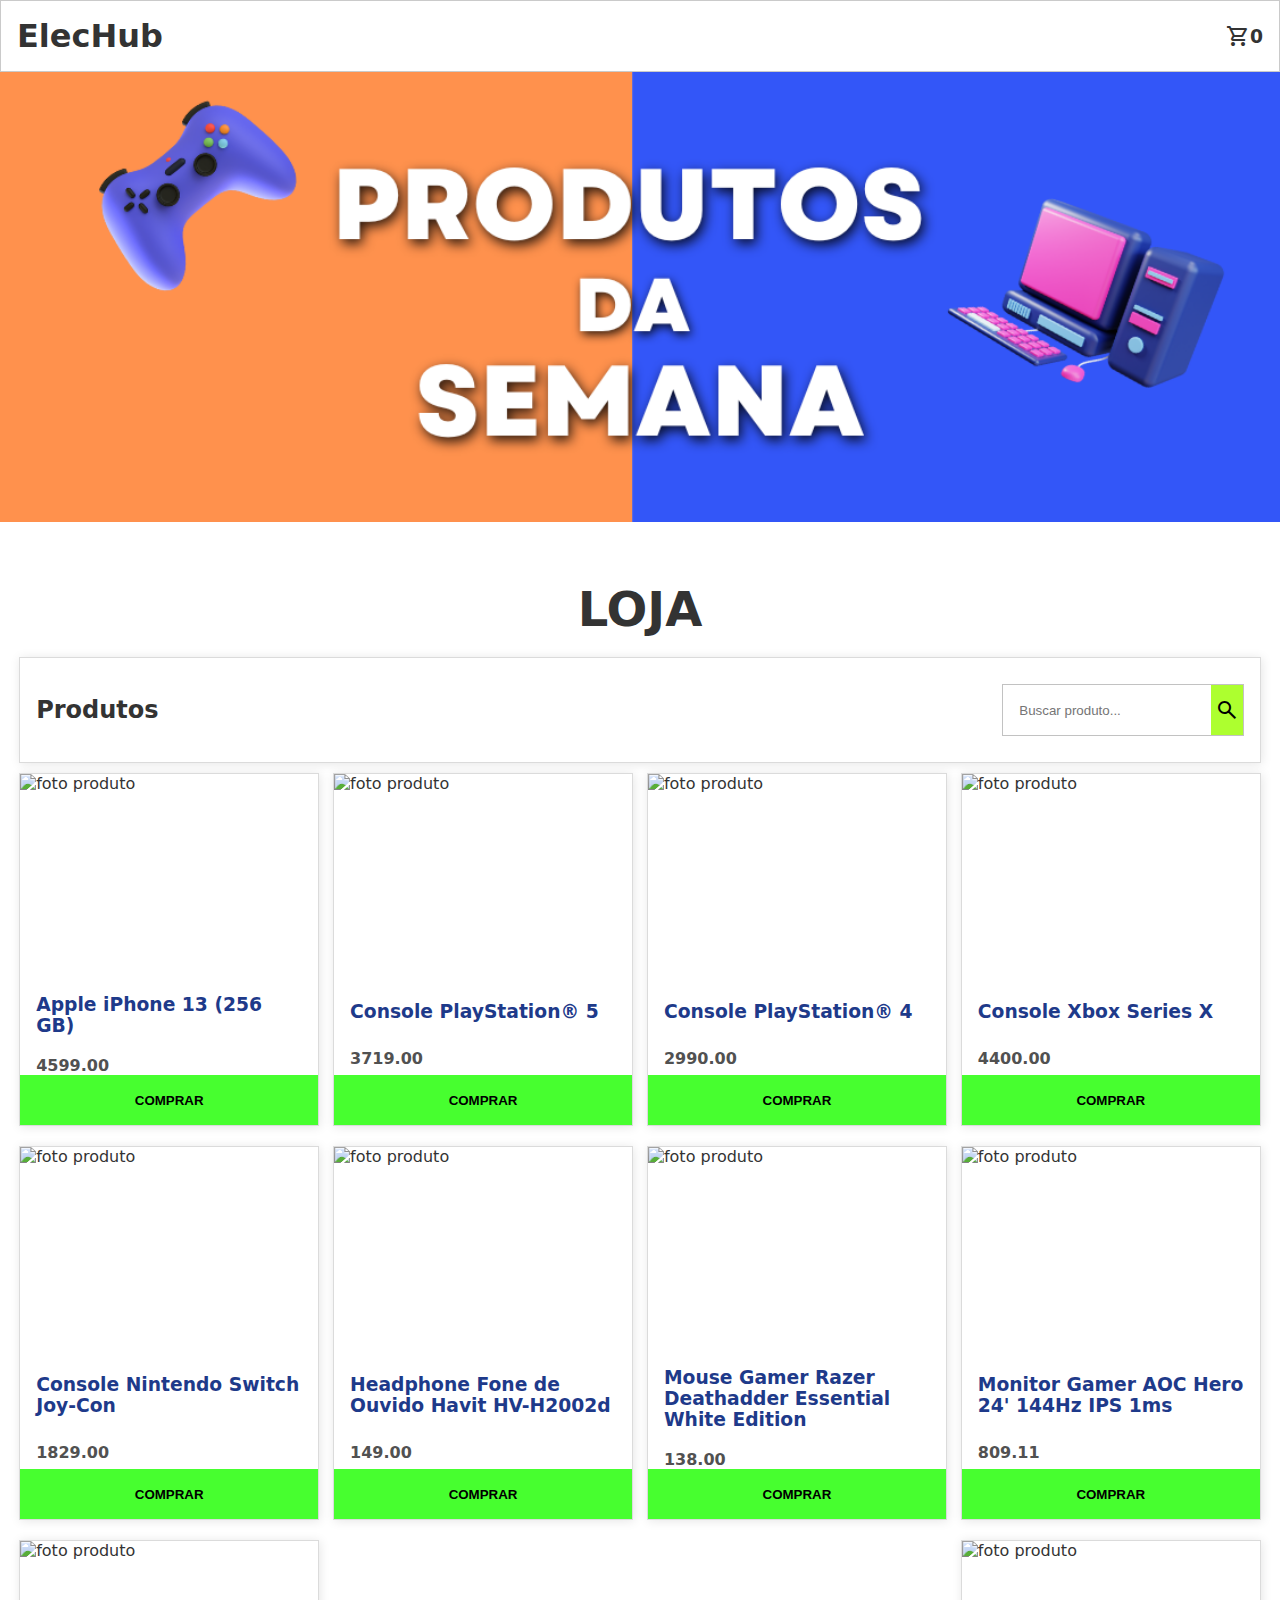
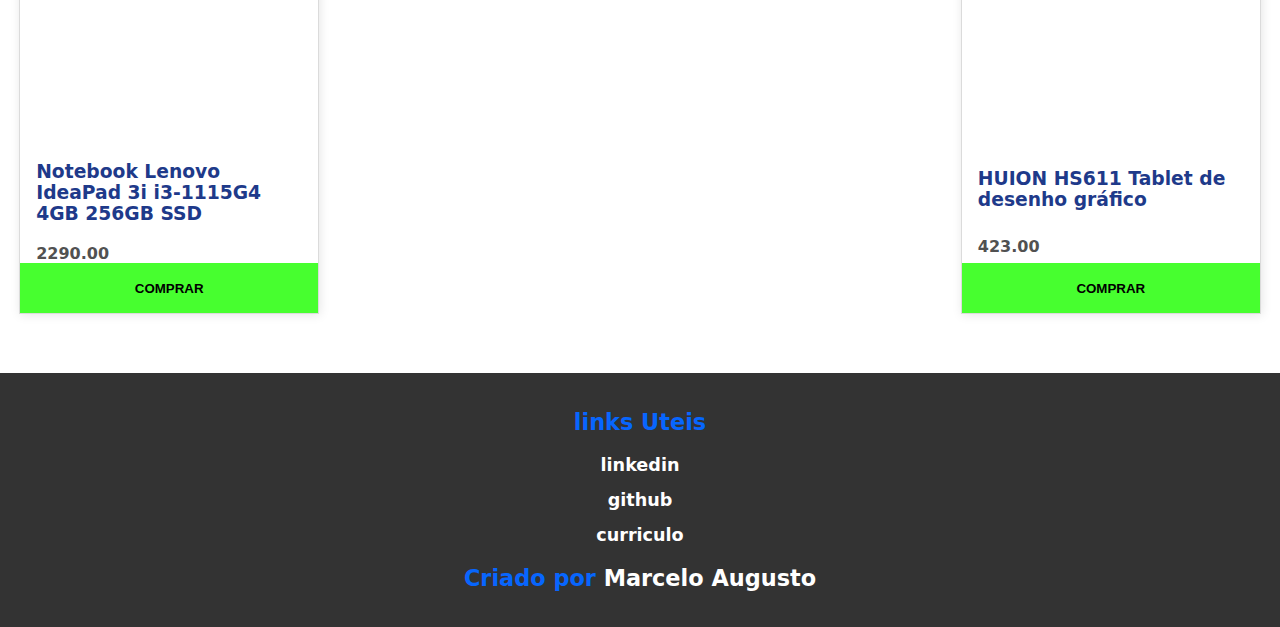
==== index.html @ 8ae95b2b "UPDATE 1.2.4" ====
<!DOCTYPE html>
<html lang="pt-br">
<head>
    <meta charset="UTF-8">
    <meta name="viewport" content="width=device-width, initial-scale=1.0">
    <link rel="stylesheet" href="css/style.css">
    <link rel="stylesheet" href="https://fonts.googleapis.com/css2?family=Material+Symbols+Outlined:opsz,wght,FILL,GRAD@20..48,100..700,0..1,-50..200" />
    <link rel="shortcut icon" href="img/favicon.ico" type="image/x-icon">
    <title>ECOMMERCE</title>
</head>
<body>
    <div class="overlay">
        <a href="javascript:void(0)" class="closebtn" onclick="closeNav()">&times;</a>
        <div class="produtosCarrinho">
            <h1>Carrinho <span class="material-symbols-outlined">shopping_cart</span></h1>
            <h2>Produtos:</h2>
            <hr>
            <div class="campoTotal">
                <div class="icon">
                    <span class="material-symbols-outlined">credit_card</span>
                    <h3>Total: </h3>
                </div>
                <p id="valorTotal">0.00</p>
            </div>
        </div>
    </div>
    <header>
        <nav class="nav-bar">
            <div class="logo">
                <h1><a href="index.html">ElecHub</a></h1>
            </div>
            <div class="carrinho" onclick="openNav()">
                
                <span class="material-symbols-outlined">shopping_cart</span>
                <h3 class="qtdItensCarrinho">0</h3>
            </div>
        </nav>
    </header>
    <section id="banner">
    </section>
    <main>
        <h1>LOJA</h1>
        <div class="filtro">
            <h2>Produtos</h2>
            <div class="buscar">
                <input type="text" id="input-busca" placeholder="Buscar produto...">
                <button onclick="buscarProduto()" id="botaoBuscar">
                    <span class="material-symbols-outlined" id="simboloBuscar">
                        search
                    </span>
                </button>
            </div>
        </div>
        <div>
            <div class="cancelarBusca" onclick="mostrarProdutos()">Cancelar Filtro</div>
        </div>
        <div class="flex">
            
        </div>
    </main>
    <footer>
        <div class="links">
            <h1>links Uteis</h1>
            <h2><a href="https://www.linkedin.com/in/marcelo-augusto-8bb411271/" target="_blank">linkedin</a></h2>
            <h2><a href="https://github.com/MarceloAugusto33" target="_blank">github</a></h2>
            <h2><a href="#" target="_blank">curriculo</a></h2>
            
        </div>
        <div class="criador">
            <h1>Criado por <a href="mailto:sjsjsjmarcelo@gmail.com" target="_blank">Marcelo Augusto</a></h1>
        </div>
    </footer>
    <script src="js/produtos.js"></script>
    <script src="js/carrinho.js"></script>
</body>
</html>
---- css/style.css ----
*{
    margin: 0;
    padding: 0;
    box-sizing: border-box;
}
body{
    font-family: system-ui, -apple-system, BlinkMacSystemFont, 'Segoe UI', Roboto, Oxygen, Ubuntu, Cantarell, 'Open Sans', 'Helvetica Neue', sans-serif;
    color: #333;
}
header{
    background-color: white;
    border: 1px solid rgba(0, 0, 0, 0.208);
    position: sticky;
    top: 0;
    left: 0;
}
.logo > h1 > a{
    text-decoration: none;
    color: #333;
}
.nav-bar{
    padding: 1rem;
    display: flex;
    align-items: center;
    justify-content: space-between;
}
.carrinho{
    cursor: pointer;
    display: flex;
    align-items: center;
    justify-content: center;
}
.overlay > a{
    font-size: 4em;
    right: 0;
    color: white;
    padding: 1rem;
    text-decoration: none;
}
.overlay{
    position: fixed;
    right: 0;
    top: 0;
    height: 100vh;
    z-index: 10;
    width: 0;
    background-color: #333;
    transition: all 0.3s ease-in-out;
    overflow-y: auto;
}
button{
    cursor: pointer;
}
.produtosCarrinho{
    color: white;
    padding: 1rem;
}
.cardCarrinho{
    width: 100%;
    border: 1px solid black;
    display: flex;
    flex-direction: column;
    margin: 20px 0px;
}
.descProduto > img{
    width: 40%;
    height: 120px;
    object-fit: contain;
    width: 100%;
}
.descProduto > h3{
    padding: 0rem 1rem;
}
.descProduto > p{
    padding: 0rem 1rem;
}
.descProduto > button{
    height: 40px;
    width: 100%;
    background-color: red;
    border: none;
    transition: all 0.4s;
}
.descProduto > button:hover{
    background-color: rgb(146, 0, 0);
    color: white;
}
#valorTotal{
    color: rgb(2, 197, 2);
}

.quantProduto{
    display: flex;
    gap: 5%;
    justify-content: center;
    align-items: center;
}
.quantProduto > button{
    width: 30px;
    height: 30px;
    background-color: #0766fe;
    color: white;
    border: none;
    border-radius: 7px;
}

.quantProduto > p{
    font-size: 1.5em;
}
.campoTotal{
    display: flex;
    align-items: center;
    justify-content: space-between;
}
.icon{
    display: flex;
    align-items: center;
    gap: 5%;
}
#banner{
    height: 150px;
    background: white url("../img/bannerloja.png") no-repeat center;
    background-size: cover;
}
main{
    margin: 30px 0px;
    padding: 1.2rem;
}
main > h1{
    margin: 10px 0px 20px 0px;
    font-size: 3em;
    text-align: center;
}
div.filtro{
    width: 100%;
    display: flex;
    align-items: center;
    justify-content: space-between;
    flex-direction: column;
    padding: 1rem;
    border: 1px solid rgba(0, 0, 0, 0.14);
    box-shadow: 1px 1px 10px rgba(0, 0, 0, 0.102);
}
.buscar{
    margin: 10px 0px;
    display: flex;
    align-items: center;
    border: 1px solid rgba(0, 0, 0, 0.239);
    width: 100%;
    justify-content: end;
}
.buscar > input{
    padding: 1rem;
    width: 100%;
    border: none;
}
.buscar > input:focus{
    outline: none;
}
.buscar > button{
    display: flex;
    align-items: center;
    justify-content: center;
    width: 10%;
    height: 50px;
    background-color: greenyellow;
    padding: 0rem 1rem;
    border: none;
    cursor: pointer;
}
main > h2{
    margin: 10px 0px 10px 0px;
    font-size: 2em;
}
.cancelarBusca{
    text-align: end;
    display: none;
    text-decoration: underline;
    cursor: pointer;
}
div.flex{
    display: flex;
    flex-wrap: wrap;
    justify-content: center;
    gap: 1%;
}
div.card{
    width:100%;
    margin: 10px 0px;
    border: 1px solid rgba(0, 0, 0, 0.14);
    box-shadow: 1px 1px 10px rgba(0, 0, 0, 0.102);
    transition: all 0.4s ease-in-out;
}
div.card > img{
    width: 100%;
    object-fit: contain;
    height: 200px;
}
div.card > h3{
    padding: 0rem 1rem;
    margin: 20px 0px;
    color: #1E3A8A;
}
div.card > h4{
    padding: 0rem 1rem;
    color: #515151;
}
div.card > button{
    width: 100%;
    background-color: rgb(71, 255, 47);
    border: none;
    height: 50px;
    color: black;
    font-family: Arial, Helvetica, sans-serif;
    font-weight: 600;
    cursor: pointer;
    transition: all 0.3s;
}
div.card > button:hover{
    background-color: rgb(62, 211, 43);
}
footer{
    width: 100%;
    padding: 1rem;
    background-color: #333;
    color: white;
    text-align: center;
}
footer h1{
    color: #0766fe;
    margin: 20px 0px;
    font-size: 1.4rem;
}
footer h2{
    margin: 15px 0px;
    font-size: 1.1rem;
}
footer a{
    text-decoration: none;
    color: white;
}
footer a:hover{
    text-decoration: underline;
    color: rgb(122, 122, 122);
}
@media screen and (min-width:768px){
    div.card{
        display: flex;
        flex-direction: column;
        justify-content: space-between;
        width: 300px;
    }
    #banner{
        height: 450px;
    }
    div.filtro{
        flex-direction: row;
    }
    .buscar{
        width: 20%;
    }
    div.flex{
        justify-content: space-between;
    }
    .overlay{
        position: fixed;
        right: 0;
        top: 0;
        height: 100vh;
        z-index: 10;
        width: 0%;
        background-color: #333;
        transition: all 0.3s ease-in-out;
    }
    .produtosCarrinho{
        color: white;
    }
}
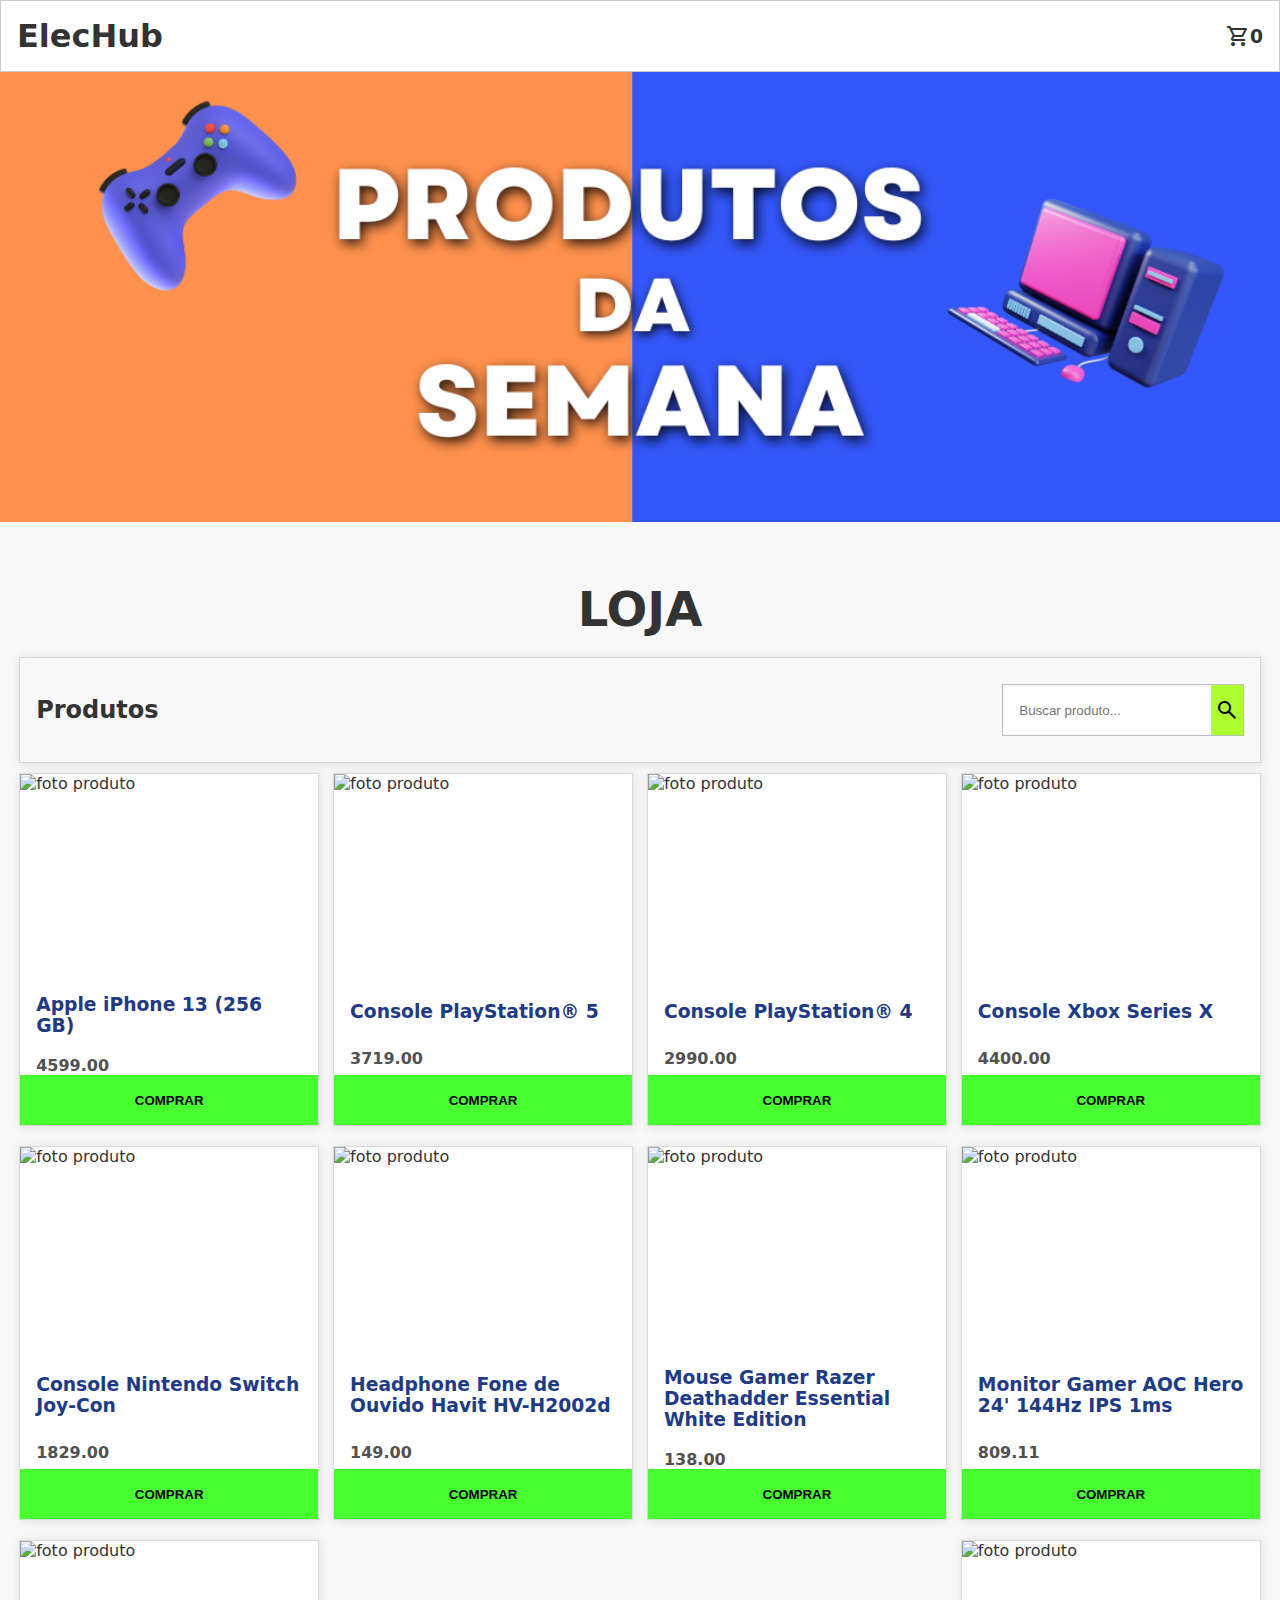
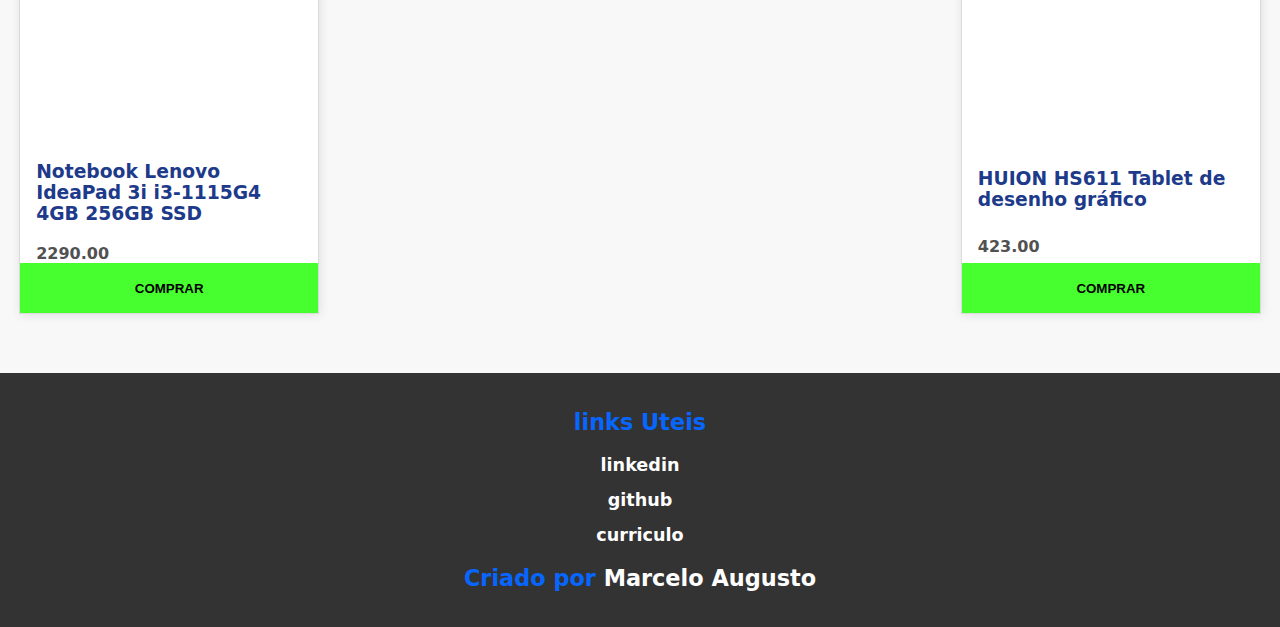
==== commit 5a5bde2e: "UPDATE 3.0" ====
--- a/index.html
+++ b/index.html
@@ -3,10 +3,11 @@
 <head>
     <meta charset="UTF-8">
     <meta name="viewport" content="width=device-width, initial-scale=1.0">
-    <link rel="stylesheet" href="css/style.css">
+    <link rel="stylesheet" href="css/index.css">
     <link rel="stylesheet" href="https://fonts.googleapis.com/css2?family=Material+Symbols+Outlined:opsz,wght,FILL,GRAD@20..48,100..700,0..1,-50..200" />
+    <link rel="stylesheet" href="css/modal.index.css">
     <link rel="shortcut icon" href="img/favicon.ico" type="image/x-icon">
-    <title>ECOMMERCE</title>
+    <title>ElectHub</title>
 </head>
 <body>
     <div class="overlay">
@@ -15,13 +16,16 @@
             <h1>Carrinho <span class="material-symbols-outlined">shopping_cart</span></h1>
             <h2>Produtos:</h2>
             <hr>
+            <button id="remove-all" onclick="esvaziarCarrinho()">REMOVER TUDO</button>
             <div class="campoTotal">
                 <div class="icon">
-                    <span class="material-symbols-outlined">credit_card</span>
                     <h3>Total: </h3>
                 </div>
                 <p id="valorTotal">0.00</p>
             </div>
+        </div>
+        <div class="confirmarCompra">
+            <a href="carrinho.html"><button id="btnCompra">Confirmar Compra</button></a>
         </div>
     </div>
     <header>
@@ -58,6 +62,16 @@
             
         </div>
     </main>
+    <div class="modal">
+        <div class="modalContainer">
+            <div class="modalConteudo">
+                <h3 id="modalStatus">PRODUTO ADICIONADO AO CARRINHO</h3>
+                <div class="compra">
+                    <span class="material-symbols-outlined">check_circle</span>
+                </div>
+            </div>
+        </div>
+    </div>
     <footer>
         <div class="links">
             <h1>links Uteis</h1>
@@ -70,7 +84,7 @@
             <h1>Criado por <a href="mailto:sjsjsjmarcelo@gmail.com" target="_blank">Marcelo Augusto</a></h1>
         </div>
     </footer>
-    <script src="js/produtos.js"></script>
-    <script src="js/carrinho.js"></script>
+    <script src="js/index.produtos.js"></script>
+    <script src="js/index.carrinho.js"></script>
 </body>
 </html>--- a/css/index.css
+++ b/css/index.css
@@ -0,0 +1,319 @@
+*{
+    margin: 0;
+    padding: 0;
+    box-sizing: border-box;
+}
+body{
+    font-family: system-ui, -apple-system, BlinkMacSystemFont, 'Segoe UI', Roboto, Oxygen, Ubuntu, Cantarell, 'Open Sans', 'Helvetica Neue', sans-serif;
+    color: #333;
+    background-color: #f8f8f8;
+}
+header{
+    background-color: white;
+    border: 1px solid rgba(0, 0, 0, 0.208);
+    position: sticky;
+    top: 0;
+    left: 0;
+}
+.logo > h1 > a{
+    text-decoration: none;
+    color: #333;
+}
+.nav-bar{
+    padding: 1rem;
+    display: flex;
+    align-items: center;
+    justify-content: space-between;
+}
+.carrinho{
+    cursor: pointer;
+    display: flex;
+    align-items: center;
+    justify-content: center;
+}
+.overlay > a{
+    font-size: 4em;
+    right: 0;
+    color: white;
+    padding: 1rem;
+    text-decoration: none;
+}
+.overlay{
+    position: fixed;
+    right: 0;
+    top: 0;
+    height: 100vh;
+    z-index: 10;
+    width: 0;
+    background-color: #242726;
+    transition: all 0.3s ease-in-out;
+    overflow-y: auto;
+}
+button{
+    cursor: pointer;
+}
+#remove-all{
+    width: 100%;
+    background-color: red;
+    color: white;
+    height: 40px;
+    border: none;
+    border-radius: 7px;
+    transition: all 0.3s;
+    display: none;
+}
+#remove-all:hover{
+    background-color: rgb(196, 0, 0);
+}
+.confirmarCompra{
+    padding: 1rem;
+}
+.confirmarCompra > a{
+    text-decoration: none;
+}
+#btnCompra{
+    width: 100%;
+    background-color: rgb(0, 147, 0);
+    color: white;
+    height: 40px;
+    border: none;
+    border-radius: 7px;
+    transition: all 0.3s;
+    display: none;
+}
+#btnCompra:hover{
+    background-color: rgb(0, 92, 0);
+}
+
+.produtosCarrinho{
+    color: white;
+    padding: 1rem;
+}
+.cardCarrinho{
+    width: 100%;
+    border: 1px solid black;
+    display: flex;
+    flex-direction: column;
+    margin: 20px 0px;
+    background-color: white;
+    color: black;
+    border-radius: 12px;
+    overflow: hidden;
+}
+.descProduto > img{
+    width: 40%;
+    height: 120px;
+    object-fit: contain;
+    width: 100%;
+}
+.descProduto > h3{
+    padding: 0rem 1rem;
+}
+.descProduto > p{
+    padding: 0rem 1rem;
+}
+.descProduto > button{
+    height: 40px;
+    width: 100%;
+    background-color: red;
+    border: none;
+    transition: all 0.4s;
+    color: white;
+}
+.descProduto > button:hover{
+    background-color: rgb(146, 0, 0);
+    color: white;
+}
+#valorTotal{
+    color: rgb(2, 197, 2);
+}
+
+.quantProduto{
+    display: flex;
+    gap: 5%;
+    justify-content: center;
+    align-items: center;
+}
+.quantProduto > button{
+    width: 30px;
+    height: 30px;
+    background-color: #0766fe;
+    color: white;
+    border: none;
+    border-radius: 7px;
+}
+
+.quantProduto > p{
+    font-size: 1.5em;
+}
+.campoTotal{
+    display: flex;
+    align-items: center;
+    justify-content: space-between;
+    font-size: 1.2em;
+}
+.icon{
+    display: flex;
+    align-items: center;
+    gap: 5%;
+}
+#banner{
+    height: 150px;
+    background: white url("../img/bannerloja.png") no-repeat center;
+    background-size: cover;
+}
+main{
+    margin: 30px 0px;
+    padding: 1.2rem;
+}
+main > h1{
+    margin: 10px 0px 20px 0px;
+    font-size: 3em;
+    text-align: center;
+}
+div.filtro{
+    width: 100%;
+    display: flex;
+    align-items: center;
+    justify-content: space-between;
+    flex-direction: column;
+    padding: 1rem;
+    border: 1px solid rgba(0, 0, 0, 0.14);
+    box-shadow: 1px 1px 10px rgba(0, 0, 0, 0.102);
+}
+.buscar{
+    margin: 10px 0px;
+    display: flex;
+    align-items: center;
+    border: 1px solid rgba(0, 0, 0, 0.239);
+    width: 100%;
+    justify-content: end;
+}
+.buscar > input{
+    padding: 1rem;
+    width: 100%;
+    border: none;
+}
+.buscar > input:focus{
+    outline: none;
+}
+.buscar > button{
+    display: flex;
+    align-items: center;
+    justify-content: center;
+    width: 10%;
+    height: 50px;
+    background-color: greenyellow;
+    padding: 0rem 1rem;
+    border: none;
+    cursor: pointer;
+}
+main > h2{
+    margin: 10px 0px 10px 0px;
+    font-size: 2em;
+}
+.cancelarBusca{
+    text-align: end;
+    display: none;
+    text-decoration: underline;
+    cursor: pointer;
+}
+.flex{
+    display: flex;
+    flex-wrap: wrap;
+    justify-content: center;
+    gap: 1%;
+}
+.card{
+    width:100%;
+    margin: 10px 0px;
+    border: 1px solid rgba(0, 0, 0, 0.14);
+    box-shadow: 1px 1px 10px rgba(0, 0, 0, 0.102);
+    transition: all 0.4s ease-in-out;
+    background-color: white;
+}
+.card > img{
+    width: 100%;
+    object-fit: contain;
+    height: 200px;
+}
+.card > h3{
+    padding: 0rem 1rem;
+    margin: 20px 0px;
+    color: #1E3A8A;
+}
+.card > h4{
+    padding: 0rem 1rem;
+    color: #515151;
+}
+.card > button{
+    width: 100%;
+    background-color: rgb(71, 255, 47);
+    border: none;
+    height: 50px;
+    color: black;
+    font-family: Arial, Helvetica, sans-serif;
+    font-weight: 600;
+    cursor: pointer;
+    transition: all 0.3s;
+}
+.card > button:hover{
+    background-color: rgb(62, 211, 43);
+}
+footer{
+    width: 100%;
+    padding: 1rem;
+    background-color: #333;
+    color: white;
+    text-align: center;
+}
+footer h1{
+    color: #0766fe;
+    margin: 20px 0px;
+    font-size: 1.4rem;
+}
+footer h2{
+    margin: 15px 0px;
+    font-size: 1.1rem;
+}
+footer a{
+    text-decoration: none;
+    color: white;
+}
+footer a:hover{
+    text-decoration: underline;
+    color: rgb(122, 122, 122);
+}
+@media screen and (min-width:768px){
+    div.card{
+        display: flex;
+        flex-direction: column;
+        justify-content: space-between;
+        width: 300px;
+    }
+    #banner{
+        height: 450px;
+    }
+    div.filtro{
+        flex-direction: row;
+    }
+    .buscar{
+        width: 20%;
+    }
+    div.flex{
+        justify-content: space-between;
+    }
+    .overlay{
+        position: fixed;
+        right: 0;
+        top: 0;
+        height: 100vh;
+        z-index: 10;
+        width: 0%;
+        background-color: #333;
+        transition: all 0.3s ease-in-out;
+    }
+    .produtosCarrinho{
+        color: white;
+    }
+}--- a/css/modal.index.css
+++ b/css/modal.index.css
@@ -0,0 +1,48 @@
+.modalContainer{
+    position: fixed;
+    right: 5px;
+    top: 70px;
+    background-color: rgb(255, 183, 3);
+    border: 1px solid rgba(0, 0, 0, 0.17);
+    box-shadow: 1px 1px 10px rgba(0, 0, 0, 0.192);
+    display: none;
+    width: 0;
+    border-radius: 12px;
+    padding: 2rem 1rem;
+    transition: all 0.5s ease-in-out;
+    color: white;
+}
+.compra{
+    display:flex;
+    align-items: center;
+    justify-content: center;
+  }
+.compra > span{
+    font-size: 2rem;
+    color: white;
+}
+.modalConteudo{
+    height: 100%;
+    display: flex;
+    flex-direction: column;
+}
+.modalConteudo > h3{
+    text-align: center;
+    font-size: 1em;
+}
+.modalConteudo > button{
+    width: 100%;
+    height: 50px;
+    background-color: rgb(35, 185, 1);
+    color: white;
+    border: none;
+    transition: all 0.3s;
+    align-self: flex-end;
+    margin-top: 50px;
+}
+.modalConteudo > button:hover{
+    background-color: rgb(26, 135, 1);
+}
+.modalConteudo > a{
+    text-decoration: none;
+}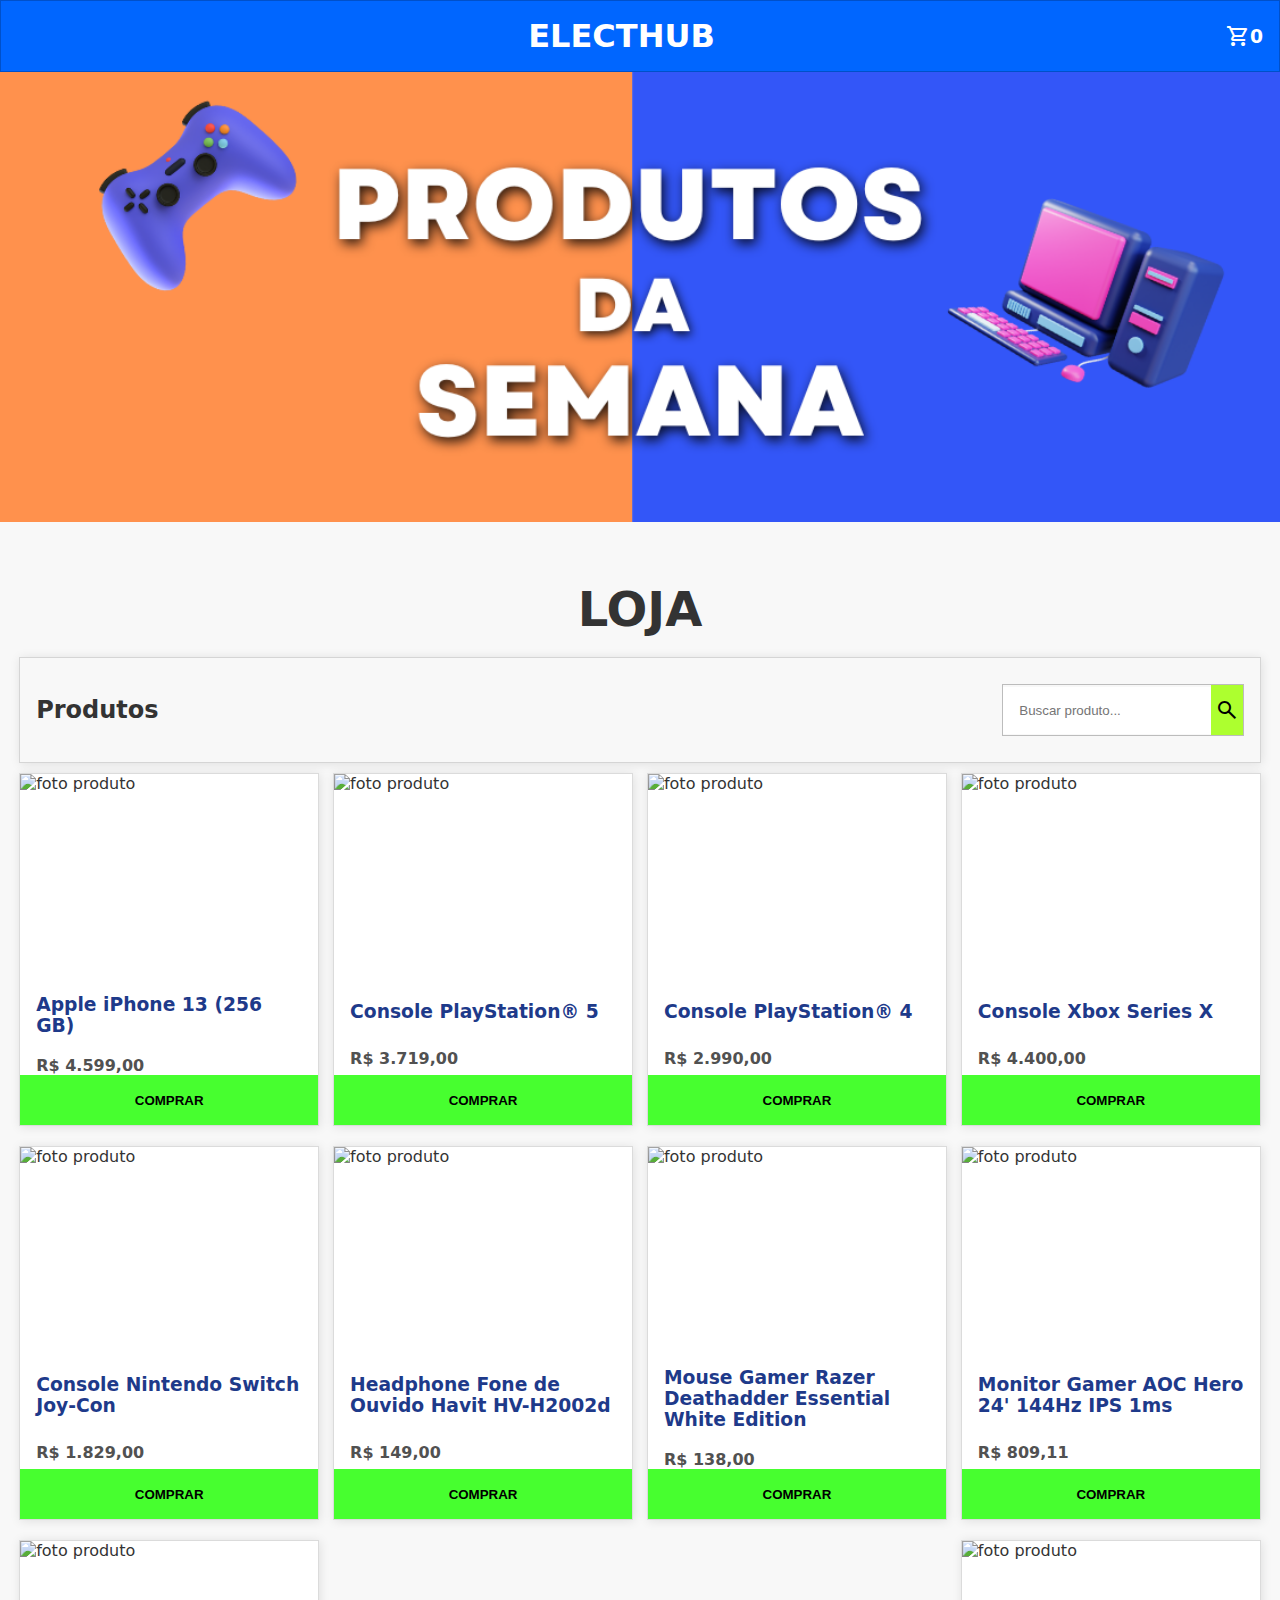
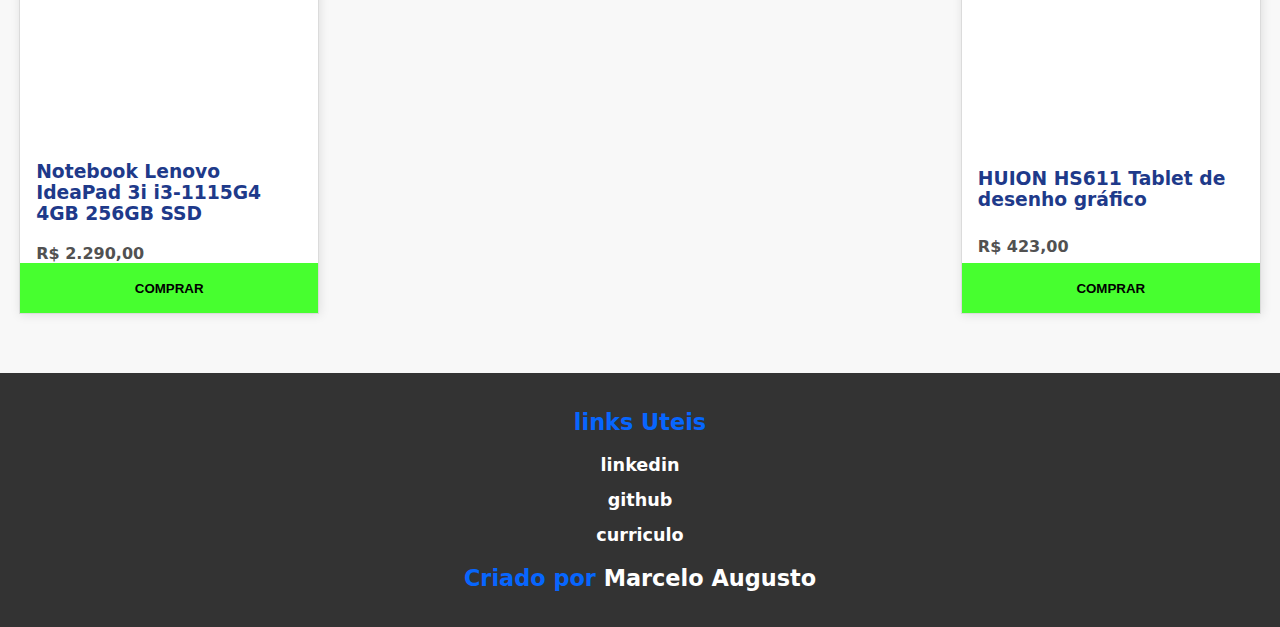
==== commit ebc5d075: "UPDATE 4.0" ====
--- a/index.html
+++ b/index.html
@@ -11,30 +11,38 @@
 </head>
 <body>
     <div class="overlay">
-        <a href="javascript:void(0)" class="closebtn" onclick="closeNav()">&times;</a>
-        <div class="produtosCarrinho">
-            <h1>Carrinho <span class="material-symbols-outlined">shopping_cart</span></h1>
-            <h2>Produtos:</h2>
-            <hr>
-            <button id="remove-all" onclick="esvaziarCarrinho()">REMOVER TUDO</button>
-            <div class="campoTotal">
-                <div class="icon">
-                    <h3>Total: </h3>
+        <a href="javascript:void(0)" class="closebtn" onclick="closeNav()">
+            <span class="material-symbols-outlined">close</span>
+            <h2>MEU CARRINHO</h2>
+        </a>
+
+        <div class="statusCompra">
+            <span class="material-symbols-outlined" id="statusIcon">check_circle</span>
+            <h3 id="statusText">PRODUTO ADICIONADO NO CARRINHO!</h3>
+        </div>
+        
+        <div class="carrinho">
+            <div class="container-produtos">
+                <ul class="lista-produtos">
+                    
+                </ul>
+            </div>
+            <div class="container-total">
+                <div class="valor-total">
+                    <h4>SUBTOTAL</h4>
+                    <output id="valorT">R$&nbsp;0,00</output>
                 </div>
-                <p id="valorTotal">0.00</p>
+                <button onclick="finalizarCompra()">FINALIZAR COMPRA</button>
+
             </div>
-        </div>
-        <div class="confirmarCompra">
-            <a href="carrinho.html"><button id="btnCompra">Confirmar Compra</button></a>
         </div>
     </div>
     <header>
         <nav class="nav-bar">
             <div class="logo">
-                <h1><a href="index.html">ElecHub</a></h1>
+                <h1><a href="index.html">ELECTHUB</a></h1>
             </div>
-            <div class="carrinho" onclick="openNav()">
-                
+            <div class="btn-carrinho" onclick="openNav()">
                 <span class="material-symbols-outlined">shopping_cart</span>
                 <h3 class="qtdItensCarrinho">0</h3>
             </div>
@@ -62,16 +70,7 @@
             
         </div>
     </main>
-    <div class="modal">
-        <div class="modalContainer">
-            <div class="modalConteudo">
-                <h3 id="modalStatus">PRODUTO ADICIONADO AO CARRINHO</h3>
-                <div class="compra">
-                    <span class="material-symbols-outlined">check_circle</span>
-                </div>
-            </div>
-        </div>
-    </div>
+    
     <footer>
         <div class="links">
             <h1>links Uteis</h1>
--- a/css/index.css
+++ b/css/index.css
@@ -9,34 +9,33 @@
     background-color: #f8f8f8;
 }
 header{
-    background-color: white;
+    background-color: rgb(0, 102, 255);
     border: 1px solid rgba(0, 0, 0, 0.208);
     position: sticky;
     top: 0;
     left: 0;
+    z-index: 1;
 }
 .logo > h1 > a{
     text-decoration: none;
-    color: #333;
-}
+    color: white;
+}
+.logo{
+    margin: auto;
+}
+
 .nav-bar{
     padding: 1rem;
     display: flex;
     align-items: center;
     justify-content: space-between;
 }
-.carrinho{
+.btn-carrinho{
     cursor: pointer;
     display: flex;
     align-items: center;
     justify-content: center;
-}
-.overlay > a{
-    font-size: 4em;
-    right: 0;
-    color: white;
-    padding: 1rem;
-    text-decoration: none;
+    color: white;
 }
 .overlay{
     position: fixed;
@@ -47,115 +46,117 @@
     width: 0;
     background-color: #242726;
     transition: all 0.3s ease-in-out;
+}
+.overlay > a{
+    padding: 1rem;
+    display: flex;
+    align-items: center;
+    text-decoration: none;
+    background-color: rgb(0, 102, 255);
+    color: white;
+    gap: 2%;
+}
+.statusCompra{
+    display: none;
+    align-items: center;
+    padding: 1rem;
+    gap: 2%;
+    background-color: rgb(245, 152, 3);
+    color: white;
+}
+.statusCompra > span{
+    font-size: 2em;
+}
+.statusCompra > h3{
+    font-size: 16px;
+}
+.carrinho{
+    height: 80%;
+    display: flex;
+    flex-direction: column;
+    justify-content: space-between;
+    color: white;
+    width: 100%;
+}
+
+.container-produtos{
     overflow-y: auto;
 }
+
+
+/*Container dos produtos */
+
+.lista-produtos > li{
+    display: flex;
+    margin-bottom: 0.5rem;
+}
+.item-produto{
+    width: 85%;
+    display: flex;
+    padding: 0.5rem;
+    align-items: center;
+    gap: 1%;
+}
+.img-produto{
+    width: 20%;
+}
+.img-produto > img{
+    object-fit: contain;
+    height: 60px;
+    width: 100%;
+}
+.nome-produto{
+    width: 50%;
+    height: fit-content;
+    overflow-wrap: break-word;
+    font-size: 14px;
+    color: #cecece;
+}
+.preco-produto{
+    width: 30%;
+    font-size: 14px;
+    overflow-wrap: break-word;
+    color: azure;
+}
+.deleta-produto{
+    width: 15%;
+    display: flex;
+    align-items: center;
+    justify-content: center;
+    background-color: red;
+    cursor: pointer;
+
+}
+
+/* FIM Container dos produtos */
+.container-total{
+    padding: 1rem;
+    border-top: 1px solid white;
+}
+.valor-total{
+    display: flex;
+    align-items: center;
+    justify-content: space-between;
+}
+.valor-total > output{
+    color: rgb(5, 229, 5);
+}
+.container-total > button{
+    width: 100%;
+    height: 50px;
+    margin-top: 30px;
+    color: white;
+    background-color: rgb(0, 123, 0);
+    border: none;
+    border-radius: 6px;
+    transition: all 0.3s;
+}
+.container-total > button:hover{
+    background-color: rgb(1, 88, 1);
+}
+
 button{
     cursor: pointer;
-}
-#remove-all{
-    width: 100%;
-    background-color: red;
-    color: white;
-    height: 40px;
-    border: none;
-    border-radius: 7px;
-    transition: all 0.3s;
-    display: none;
-}
-#remove-all:hover{
-    background-color: rgb(196, 0, 0);
-}
-.confirmarCompra{
-    padding: 1rem;
-}
-.confirmarCompra > a{
-    text-decoration: none;
-}
-#btnCompra{
-    width: 100%;
-    background-color: rgb(0, 147, 0);
-    color: white;
-    height: 40px;
-    border: none;
-    border-radius: 7px;
-    transition: all 0.3s;
-    display: none;
-}
-#btnCompra:hover{
-    background-color: rgb(0, 92, 0);
-}
-
-.produtosCarrinho{
-    color: white;
-    padding: 1rem;
-}
-.cardCarrinho{
-    width: 100%;
-    border: 1px solid black;
-    display: flex;
-    flex-direction: column;
-    margin: 20px 0px;
-    background-color: white;
-    color: black;
-    border-radius: 12px;
-    overflow: hidden;
-}
-.descProduto > img{
-    width: 40%;
-    height: 120px;
-    object-fit: contain;
-    width: 100%;
-}
-.descProduto > h3{
-    padding: 0rem 1rem;
-}
-.descProduto > p{
-    padding: 0rem 1rem;
-}
-.descProduto > button{
-    height: 40px;
-    width: 100%;
-    background-color: red;
-    border: none;
-    transition: all 0.4s;
-    color: white;
-}
-.descProduto > button:hover{
-    background-color: rgb(146, 0, 0);
-    color: white;
-}
-#valorTotal{
-    color: rgb(2, 197, 2);
-}
-
-.quantProduto{
-    display: flex;
-    gap: 5%;
-    justify-content: center;
-    align-items: center;
-}
-.quantProduto > button{
-    width: 30px;
-    height: 30px;
-    background-color: #0766fe;
-    color: white;
-    border: none;
-    border-radius: 7px;
-}
-
-.quantProduto > p{
-    font-size: 1.5em;
-}
-.campoTotal{
-    display: flex;
-    align-items: center;
-    justify-content: space-between;
-    font-size: 1.2em;
-}
-.icon{
-    display: flex;
-    align-items: center;
-    gap: 5%;
 }
 #banner{
     height: 150px;
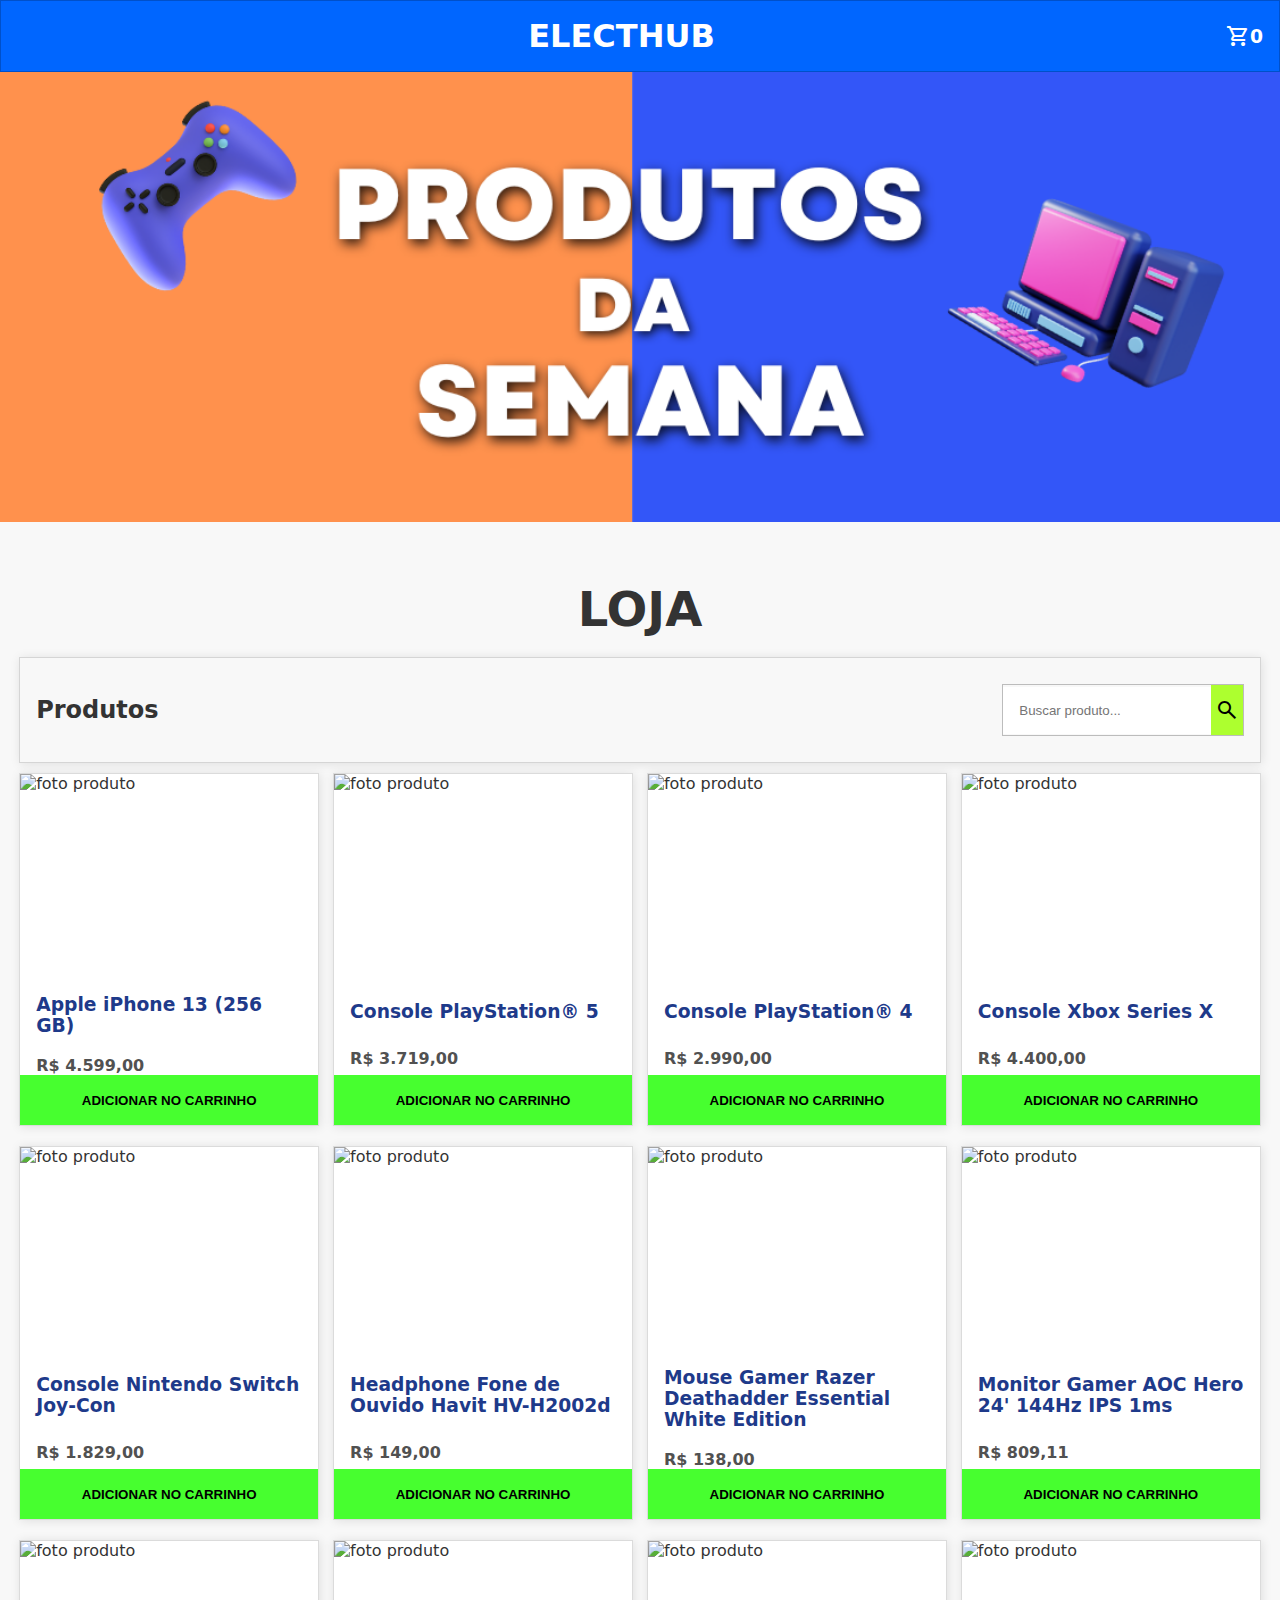
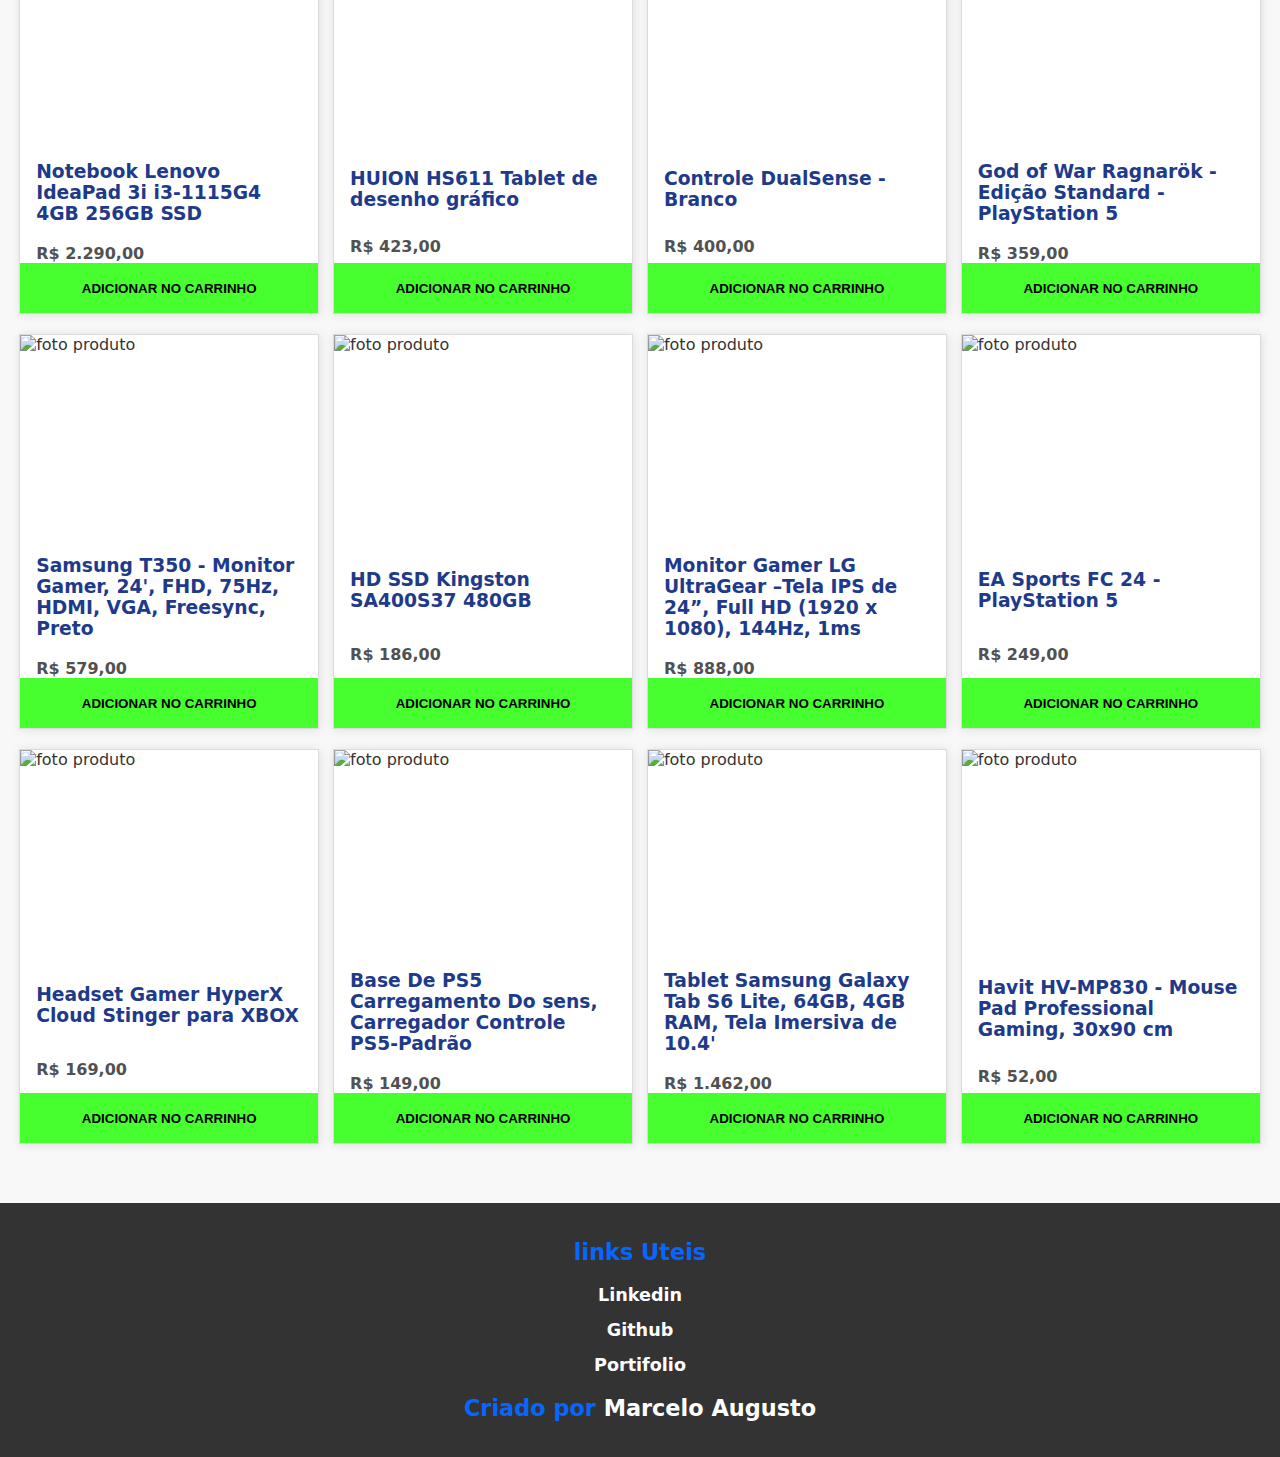
==== commit 5fbc8c96: "ADICIONANDO MAIS PRODUTOS AO ARQUIVO JSON" ====
--- a/index.html
+++ b/index.html
@@ -74,9 +74,9 @@
     <footer>
         <div class="links">
             <h1>links Uteis</h1>
-            <h2><a href="https://www.linkedin.com/in/marcelo-augusto-8bb411271/" target="_blank">linkedin</a></h2>
-            <h2><a href="https://github.com/MarceloAugusto33" target="_blank">github</a></h2>
-            <h2><a href="#" target="_blank">curriculo</a></h2>
+            <h2><a href="https://www.linkedin.com/in/marcelo-augusto-8bb411271/" target="_blank">Linkedin</a></h2>
+            <h2><a href="https://github.com/MarceloAugusto33" target="_blank">Github</a></h2>
+            <h2><a href="https://marceloaugusto33.github.io/PORTIFOLIO/" target="_blank">Portifolio</a></h2>
             
         </div>
         <div class="criador">
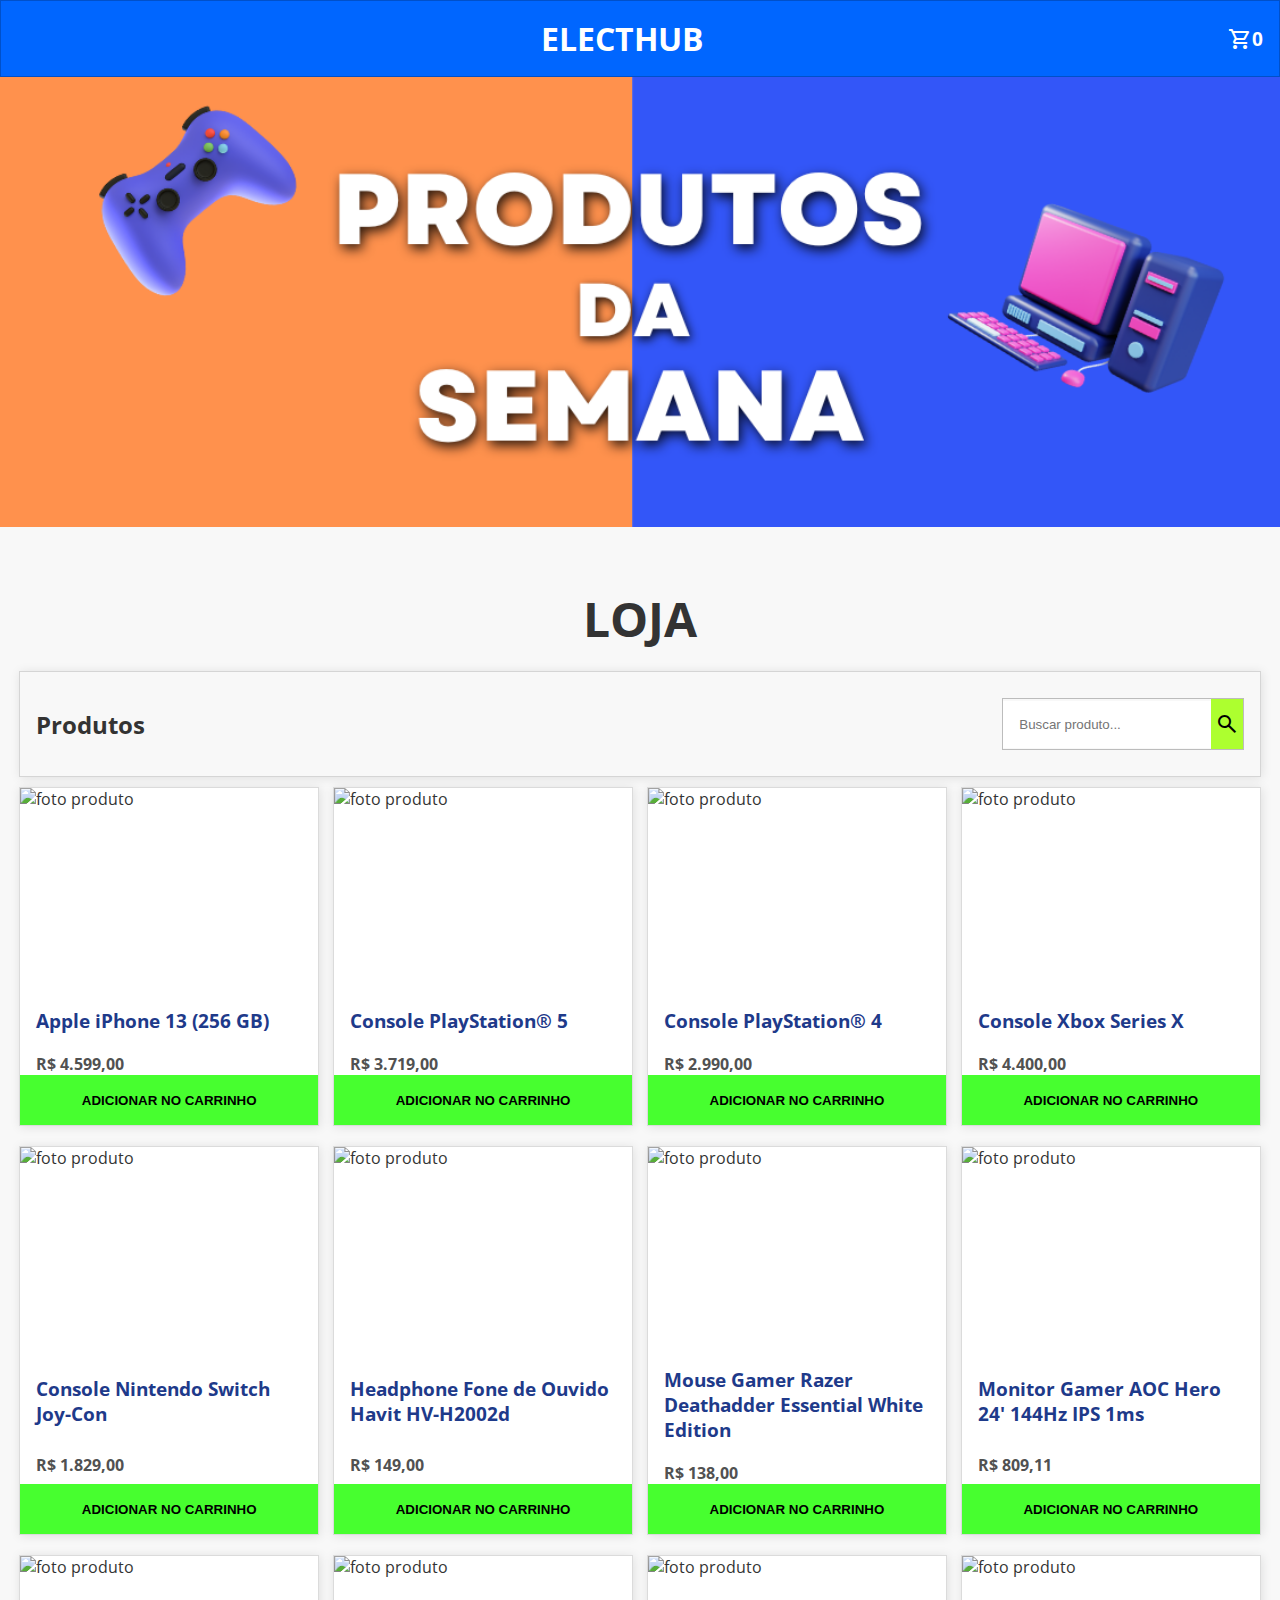
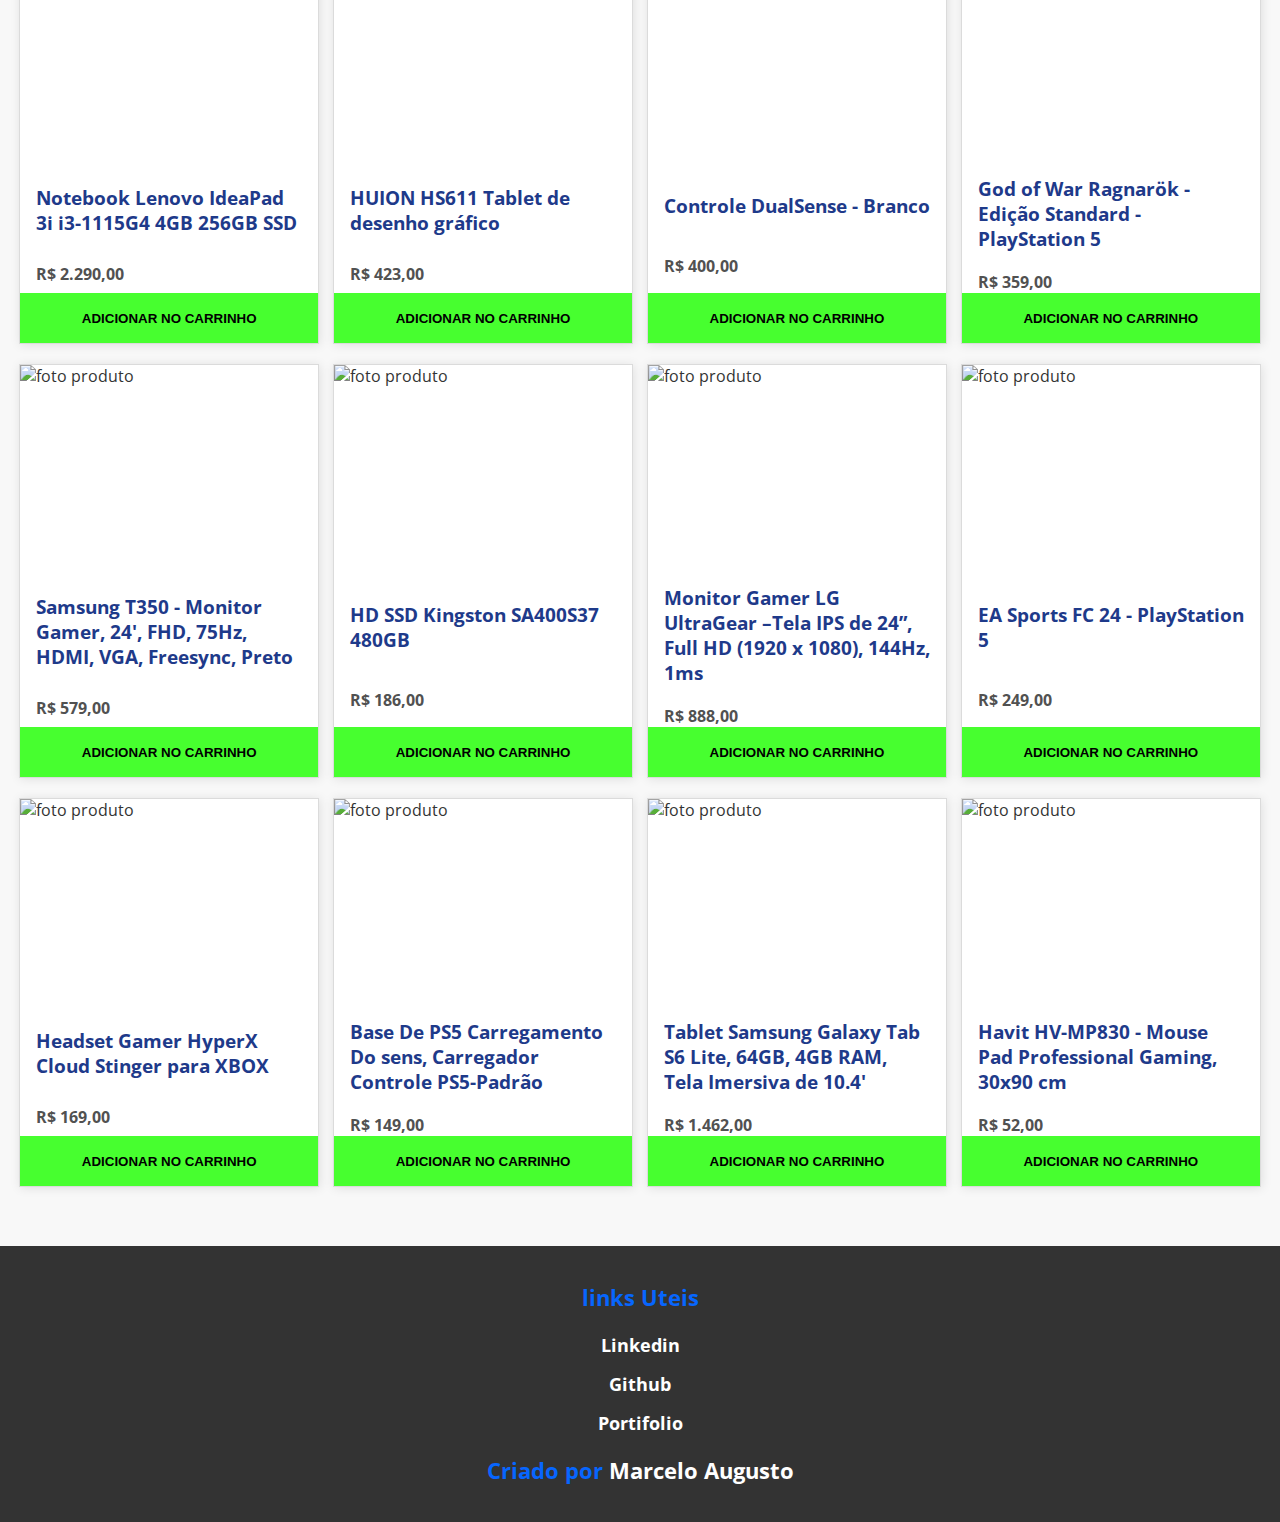
==== commit 61463463: "Organizing the code" ====
--- a/index.html
+++ b/index.html
@@ -1,14 +1,36 @@
 <!DOCTYPE html>
 <html lang="pt-br">
+
 <head>
+    <!-- preconnect -->
+    <link rel="preconnect" href="https://fonts.googleapis.com">
+    <link rel="preconnect" href="https://fonts.gstatic.com" crossorigin>
+
+    <!-- meta -->
     <meta charset="UTF-8">
     <meta name="viewport" content="width=device-width, initial-scale=1.0">
+    <meta name="description" content="Loja virtual para compra de produtos eletronicos">
+
+    <!-- favicon -->
+    <link rel="shortcut icon" href="img/favicon.ico" type="image/x-icon">
+
+    <!-- styles -->
     <link rel="stylesheet" href="css/index.css">
-    <link rel="stylesheet" href="https://fonts.googleapis.com/css2?family=Material+Symbols+Outlined:opsz,wght,FILL,GRAD@20..48,100..700,0..1,-50..200" />
+    <link rel="stylesheet"
+        href="https://fonts.googleapis.com/css2?family=Material+Symbols+Outlined:opsz,wght,FILL,GRAD@20..48,100..700,0..1,-50..200" />
+
+    <link href="https://fonts.googleapis.com/css2?family=Open+Sans:ital,wght@0,300..800;1,300..800&display=swap"
+        rel="stylesheet">
     <link rel="stylesheet" href="css/modal.index.css">
-    <link rel="shortcut icon" href="img/favicon.ico" type="image/x-icon">
+
+    <!-- title -->
     <title>ElectHub</title>
+
+    <!-- script -->
+    <script src="js/index.produtos.js" defer></script>
+    <script src="js/index.carrinho.js" defer></script>
 </head>
+
 <body>
     <div class="overlay">
         <a href="javascript:void(0)" class="closebtn" onclick="closeNav()">
@@ -20,11 +42,11 @@
             <span class="material-symbols-outlined" id="statusIcon">check_circle</span>
             <h3 id="statusText">PRODUTO ADICIONADO NO CARRINHO!</h3>
         </div>
-        
+
         <div class="carrinho">
             <div class="container-produtos">
                 <ul class="lista-produtos">
-                    
+
                 </ul>
             </div>
             <div class="container-total">
@@ -37,6 +59,7 @@
             </div>
         </div>
     </div>
+
     <header>
         <nav class="nav-bar">
             <div class="logo">
@@ -48,8 +71,9 @@
             </div>
         </nav>
     </header>
-    <section id="banner">
-    </section>
+
+    <section id="banner"></section>
+
     <main>
         <h1>LOJA</h1>
         <div class="filtro">
@@ -67,23 +91,22 @@
             <div class="cancelarBusca" onclick="mostrarProdutos()">Cancelar Filtro</div>
         </div>
         <div class="flex">
-            
+
         </div>
     </main>
-    
+
     <footer>
         <div class="links">
             <h1>links Uteis</h1>
             <h2><a href="https://www.linkedin.com/in/marcelo-augusto-8bb411271/" target="_blank">Linkedin</a></h2>
             <h2><a href="https://github.com/MarceloAugusto33" target="_blank">Github</a></h2>
             <h2><a href="https://marceloaugusto33.github.io/PORTIFOLIO/" target="_blank">Portifolio</a></h2>
-            
         </div>
         <div class="criador">
             <h1>Criado por <a href="mailto:sjsjsjmarcelo@gmail.com" target="_blank">Marcelo Augusto</a></h1>
         </div>
     </footer>
-    <script src="js/index.produtos.js"></script>
-    <script src="js/index.carrinho.js"></script>
+
 </body>
+
 </html>--- a/css/index.css
+++ b/css/index.css
@@ -1,14 +1,16 @@
-*{
+* {
     margin: 0;
     padding: 0;
     box-sizing: border-box;
 }
-body{
-    font-family: system-ui, -apple-system, BlinkMacSystemFont, 'Segoe UI', Roboto, Oxygen, Ubuntu, Cantarell, 'Open Sans', 'Helvetica Neue', sans-serif;
+
+body {
+    font-family:'Open Sans', sans-serif;
     color: #333;
     background-color: #f8f8f8;
 }
-header{
+
+header {
     background-color: rgb(0, 102, 255);
     border: 1px solid rgba(0, 0, 0, 0.208);
     position: sticky;
@@ -16,28 +18,32 @@
     left: 0;
     z-index: 1;
 }
-.logo > h1 > a{
+
+.logo>h1>a {
     text-decoration: none;
     color: white;
 }
-.logo{
+
+.logo {
     margin: auto;
 }
 
-.nav-bar{
+.nav-bar {
     padding: 1rem;
     display: flex;
     align-items: center;
     justify-content: space-between;
 }
-.btn-carrinho{
+
+.btn-carrinho {
     cursor: pointer;
     display: flex;
     align-items: center;
     justify-content: center;
     color: white;
 }
-.overlay{
+
+.overlay {
     position: fixed;
     right: 0;
     top: 0;
@@ -47,7 +53,8 @@
     background-color: #242726;
     transition: all 0.3s ease-in-out;
 }
-.overlay > a{
+
+.overlay>a {
     padding: 1rem;
     display: flex;
     align-items: center;
@@ -56,7 +63,8 @@
     color: white;
     gap: 2%;
 }
-.statusCompra{
+
+.statusCompra {
     display: none;
     align-items: center;
     padding: 1rem;
@@ -64,13 +72,16 @@
     background-color: rgb(245, 152, 3);
     color: white;
 }
-.statusCompra > span{
+
+.statusCompra>span {
     font-size: 2em;
 }
-.statusCompra > h3{
+
+.statusCompra>h3 {
     font-size: 16px;
 }
-.carrinho{
+
+.carrinho {
     height: 80%;
     display: flex;
     flex-direction: column;
@@ -79,46 +90,52 @@
     width: 100%;
 }
 
-.container-produtos{
+.container-produtos {
     overflow-y: auto;
 }
 
 
 /*Container dos produtos */
 
-.lista-produtos > li{
+.lista-produtos>li {
     display: flex;
     margin-bottom: 0.5rem;
 }
-.item-produto{
+
+.item-produto {
     width: 85%;
     display: flex;
     padding: 0.5rem;
     align-items: center;
     gap: 1%;
 }
-.img-produto{
+
+.img-produto {
     width: 20%;
 }
-.img-produto > img{
+
+.img-produto>img {
     object-fit: contain;
     height: 60px;
     width: 100%;
 }
-.nome-produto{
+
+.nome-produto {
     width: 50%;
     height: fit-content;
     overflow-wrap: break-word;
     font-size: 14px;
     color: #cecece;
 }
-.preco-produto{
+
+.preco-produto {
     width: 30%;
     font-size: 14px;
     overflow-wrap: break-word;
     color: azure;
 }
-.deleta-produto{
+
+.deleta-produto {
     width: 15%;
     display: flex;
     align-items: center;
@@ -129,19 +146,22 @@
 }
 
 /* FIM Container dos produtos */
-.container-total{
+.container-total {
     padding: 1rem;
     border-top: 1px solid white;
 }
-.valor-total{
+
+.valor-total {
     display: flex;
     align-items: center;
     justify-content: space-between;
 }
-.valor-total > output{
+
+.valor-total>output {
     color: rgb(5, 229, 5);
 }
-.container-total > button{
+
+.container-total>button {
     width: 100%;
     height: 50px;
     margin-top: 30px;
@@ -151,28 +171,35 @@
     border-radius: 6px;
     transition: all 0.3s;
 }
-.container-total > button:hover{
+
+.container-total>button:hover {
     background-color: rgb(1, 88, 1);
 }
 
-button{
-    cursor: pointer;
-}
-#banner{
+button {
+    cursor: pointer;
+    font-family: "Open Sans", sans-serif;
+    font-weight: 700;
+}
+
+#banner {
     height: 150px;
     background: white url("../img/bannerloja.png") no-repeat center;
     background-size: cover;
 }
-main{
+
+main {
     margin: 30px 0px;
     padding: 1.2rem;
 }
-main > h1{
+
+main>h1 {
     margin: 10px 0px 20px 0px;
     font-size: 3em;
     text-align: center;
 }
-div.filtro{
+
+div.filtro {
     width: 100%;
     display: flex;
     align-items: center;
@@ -182,7 +209,8 @@
     border: 1px solid rgba(0, 0, 0, 0.14);
     box-shadow: 1px 1px 10px rgba(0, 0, 0, 0.102);
 }
-.buscar{
+
+.buscar {
     margin: 10px 0px;
     display: flex;
     align-items: center;
@@ -190,15 +218,18 @@
     width: 100%;
     justify-content: end;
 }
-.buscar > input{
+
+.buscar>input {
     padding: 1rem;
     width: 100%;
     border: none;
 }
-.buscar > input:focus{
+
+.buscar>input:focus {
     outline: none;
 }
-.buscar > button{
+
+.buscar>button {
     display: flex;
     align-items: center;
     justify-content: center;
@@ -209,45 +240,53 @@
     border: none;
     cursor: pointer;
 }
-main > h2{
+
+main>h2 {
     margin: 10px 0px 10px 0px;
     font-size: 2em;
 }
-.cancelarBusca{
+
+.cancelarBusca {
     text-align: end;
     display: none;
     text-decoration: underline;
     cursor: pointer;
 }
-.flex{
+
+.flex {
     display: flex;
     flex-wrap: wrap;
     justify-content: center;
     gap: 1%;
 }
-.card{
-    width:100%;
+
+.card {
+    width: 100%;
     margin: 10px 0px;
     border: 1px solid rgba(0, 0, 0, 0.14);
     box-shadow: 1px 1px 10px rgba(0, 0, 0, 0.102);
     transition: all 0.4s ease-in-out;
     background-color: white;
 }
-.card > img{
+
+.card>img {
     width: 100%;
     object-fit: contain;
     height: 200px;
 }
-.card > h3{
+
+.card>h3 {
     padding: 0rem 1rem;
     margin: 20px 0px;
     color: #1E3A8A;
 }
-.card > h4{
+
+.card>h4 {
     padding: 0rem 1rem;
     color: #515151;
 }
-.card > button{
+
+.card>button {
     width: 100%;
     background-color: rgb(71, 255, 47);
     border: none;
@@ -258,53 +297,65 @@
     cursor: pointer;
     transition: all 0.3s;
 }
-.card > button:hover{
+
+.card>button:hover {
     background-color: rgb(62, 211, 43);
 }
-footer{
+
+footer {
     width: 100%;
     padding: 1rem;
     background-color: #333;
     color: white;
     text-align: center;
 }
-footer h1{
+
+footer h1 {
     color: #0766fe;
     margin: 20px 0px;
     font-size: 1.4rem;
 }
-footer h2{
+
+footer h2 {
     margin: 15px 0px;
     font-size: 1.1rem;
 }
-footer a{
+
+footer a {
     text-decoration: none;
     color: white;
 }
-footer a:hover{
+
+footer a:hover {
     text-decoration: underline;
     color: rgb(122, 122, 122);
 }
-@media screen and (min-width:768px){
-    div.card{
+
+@media screen and (min-width:768px) {
+    div.card {
         display: flex;
         flex-direction: column;
         justify-content: space-between;
         width: 300px;
     }
-    #banner{
+
+    #banner {
         height: 450px;
     }
-    div.filtro{
+
+    div.filtro {
         flex-direction: row;
     }
-    .buscar{
+
+    .buscar {
         width: 20%;
     }
-    div.flex{
+
+    div.flex {
         justify-content: space-between;
     }
-    .overlay{
+
+    .overlay {
         position: fixed;
         right: 0;
         top: 0;
@@ -314,7 +365,8 @@
         background-color: #333;
         transition: all 0.3s ease-in-out;
     }
-    .produtosCarrinho{
+
+    .produtosCarrinho {
         color: white;
     }
 }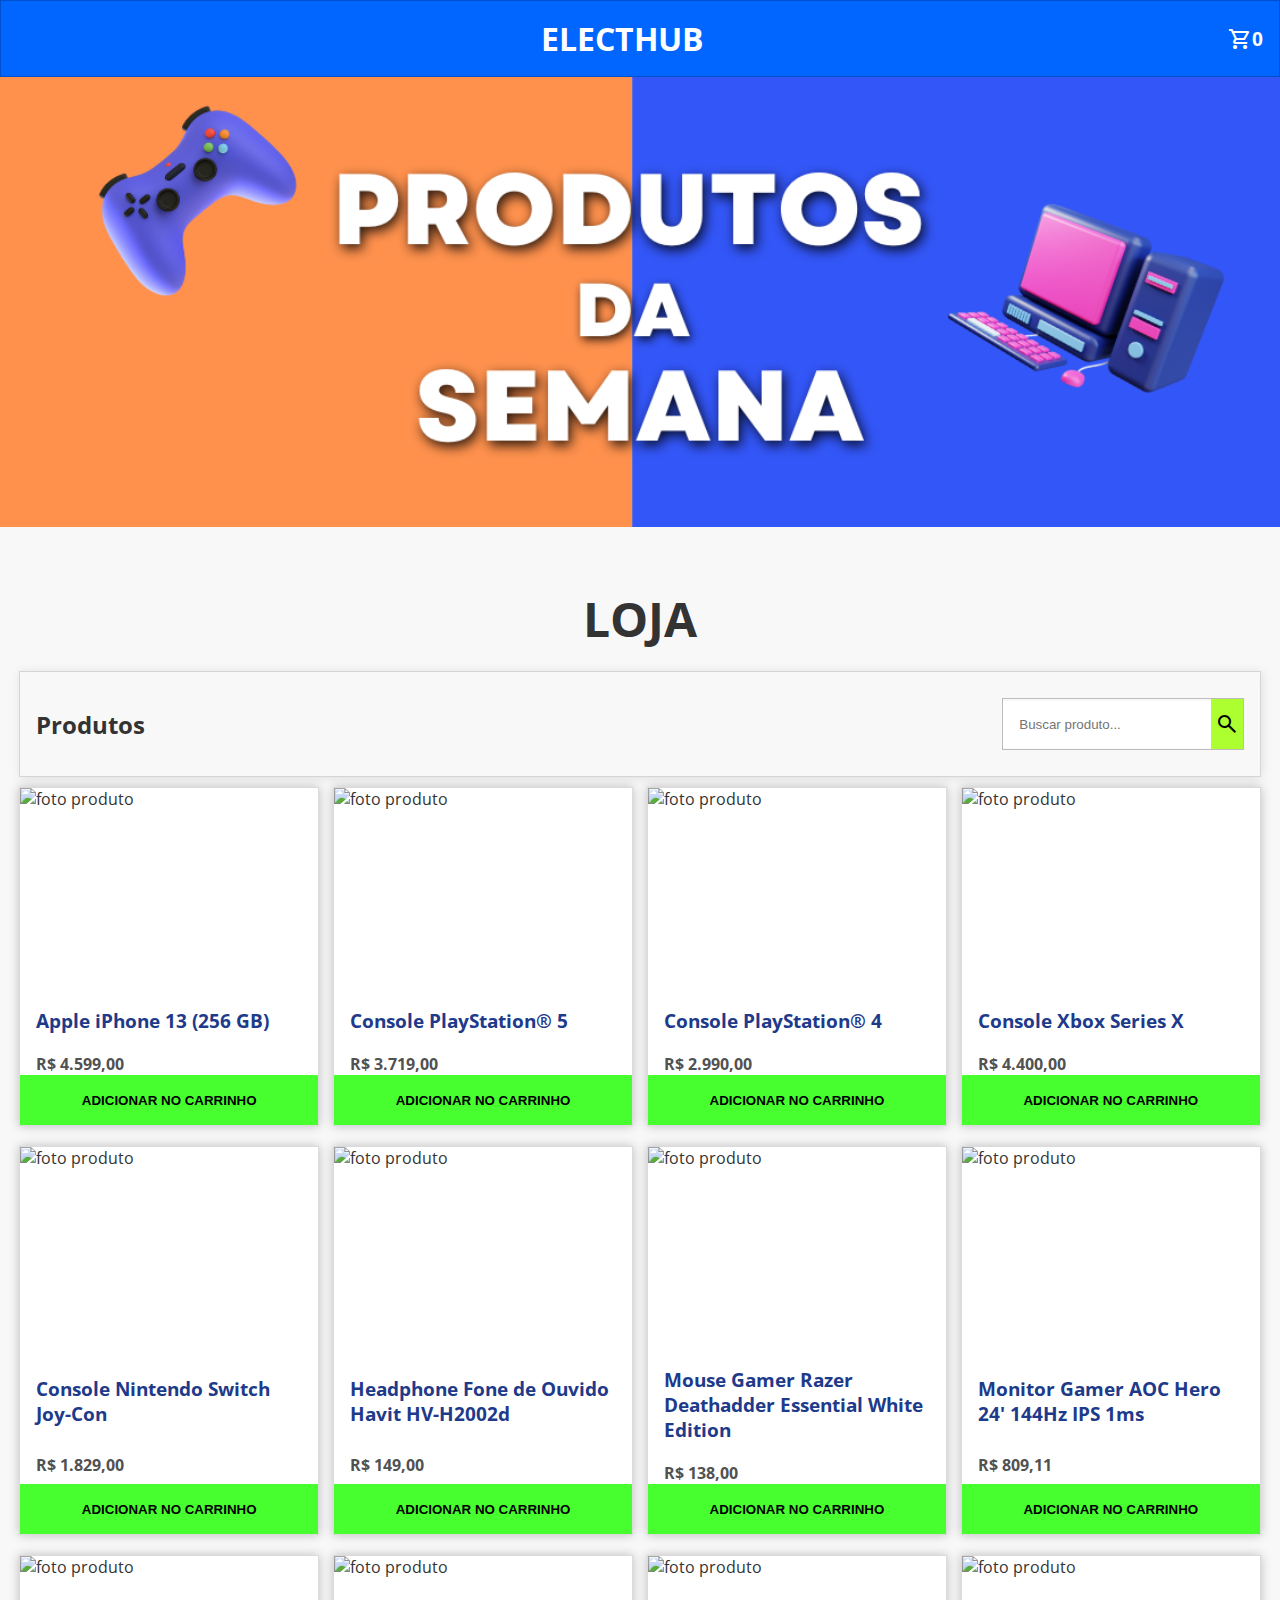
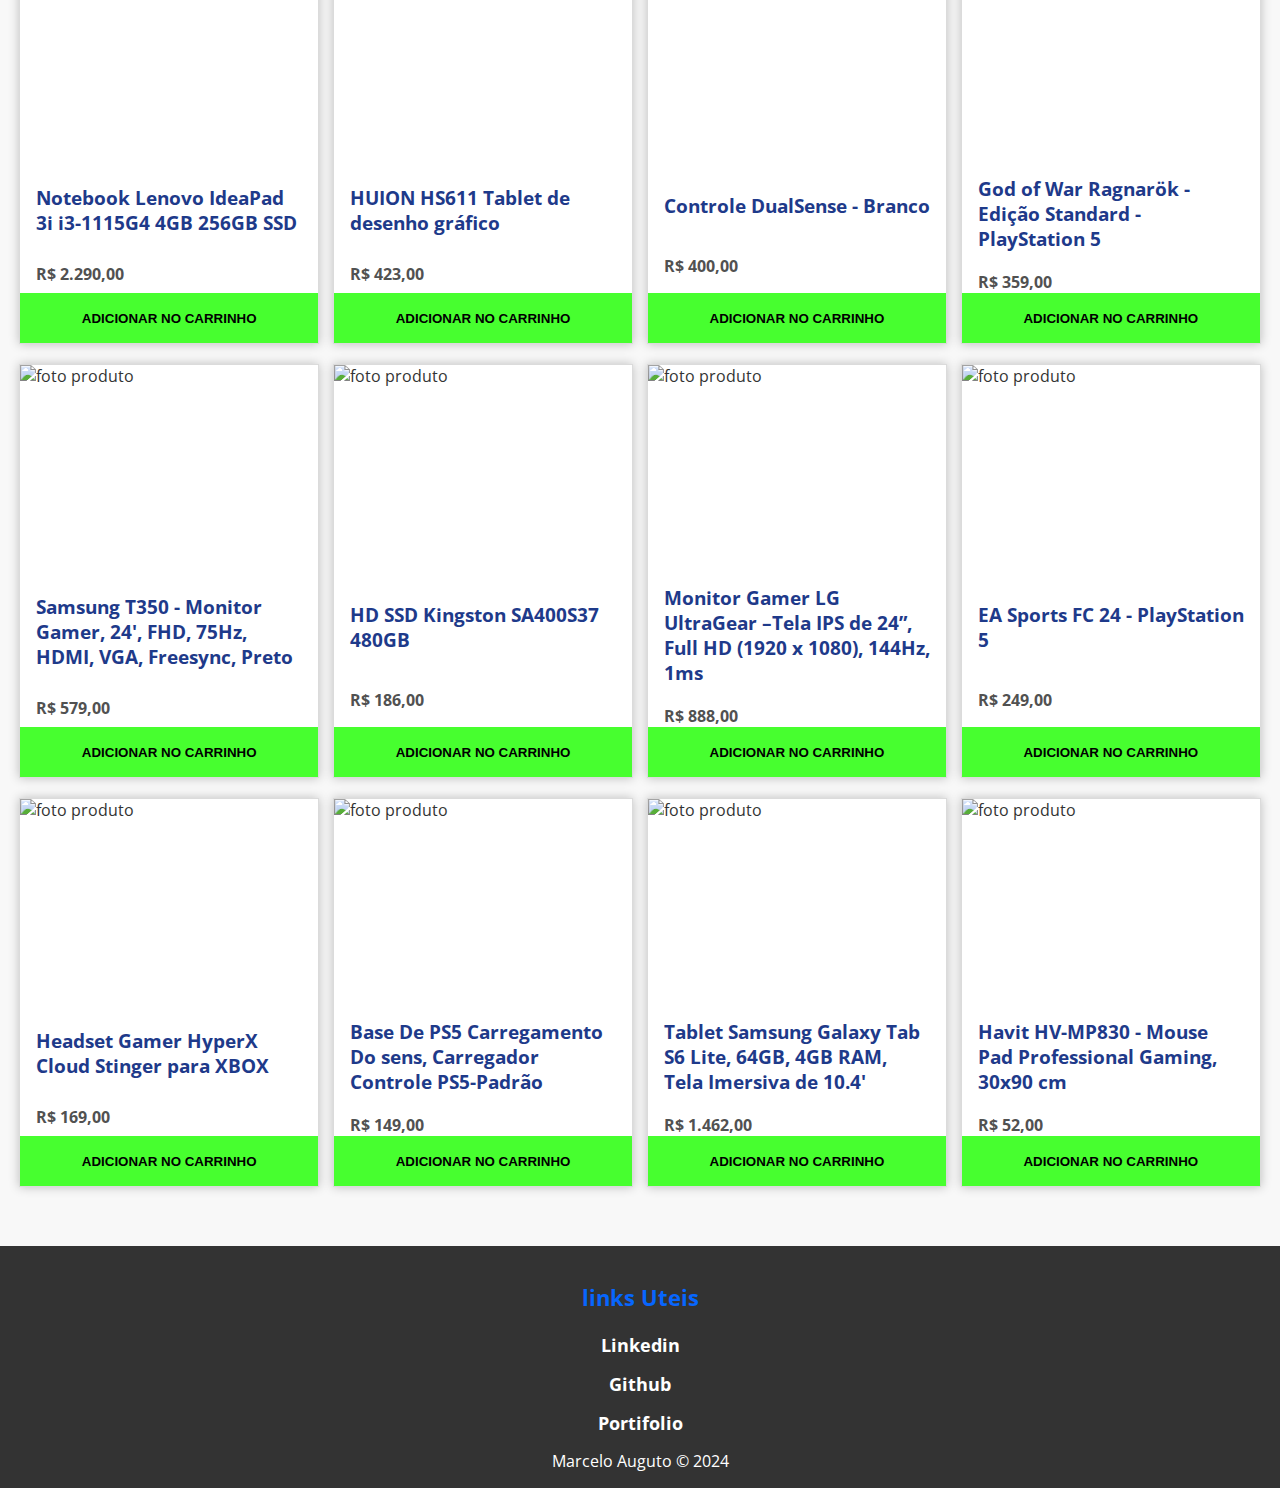
==== commit cead031f: "Change footer" ====
--- a/index.html
+++ b/index.html
@@ -21,7 +21,6 @@
 
     <link href="https://fonts.googleapis.com/css2?family=Open+Sans:ital,wght@0,300..800;1,300..800&display=swap"
         rel="stylesheet">
-    <link rel="stylesheet" href="css/modal.index.css">
 
     <!-- title -->
     <title>ElectHub</title>
@@ -103,7 +102,7 @@
             <h2><a href="https://marceloaugusto33.github.io/PORTIFOLIO/" target="_blank">Portifolio</a></h2>
         </div>
         <div class="criador">
-            <h1>Criado por <a href="mailto:sjsjsjmarcelo@gmail.com" target="_blank">Marcelo Augusto</a></h1>
+            <p>Marcelo Auguto &copy; 2024 </p>
         </div>
     </footer>
 
--- a/css/index.css
+++ b/css/index.css
@@ -5,7 +5,7 @@
 }
 
 body {
-    font-family:'Open Sans', sans-serif;
+    font-family: 'Open Sans', sans-serif;
     color: #333;
     background-color: #f8f8f8;
 }
@@ -264,7 +264,7 @@
     width: 100%;
     margin: 10px 0px;
     border: 1px solid rgba(0, 0, 0, 0.14);
-    box-shadow: 1px 1px 10px rgba(0, 0, 0, 0.102);
+    box-shadow: 0 0 10px rgba(0, 0, 0, 0.235);
     transition: all 0.4s ease-in-out;
     background-color: white;
 }
